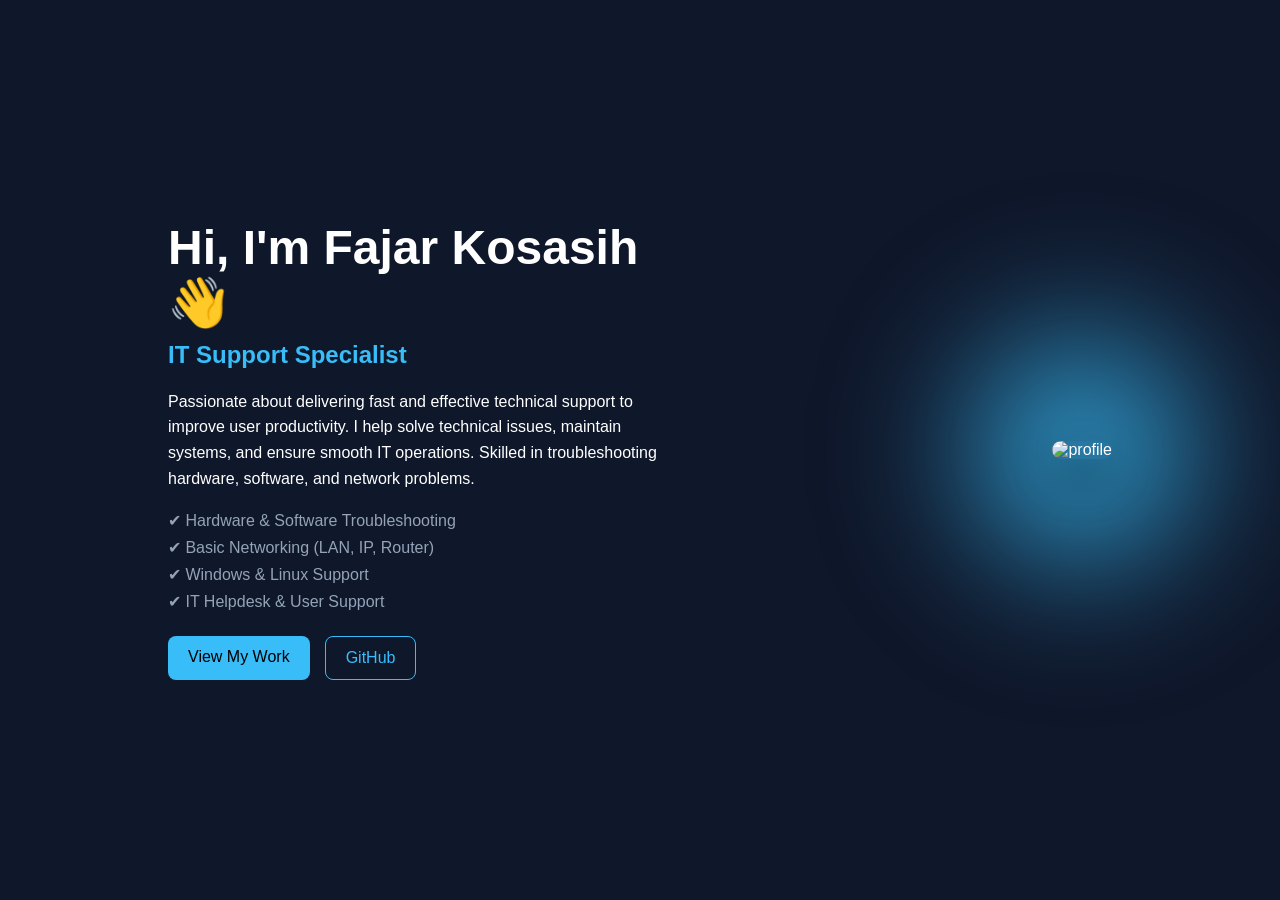
==== index.html @ c36455ab "Add files via upload" ====
<!DOCTYPE html>
<html lang="en">
<head>
    <meta charset="UTF-8">
    <meta name="viewport" content="width=device-width, initial-scale=1.0">
    <title>Fajar | Data Science Portfolio</title>
    <link rel="stylesheet" href="style.css">
    <link rel="stylesheet" href="https://cdnjs.cloudflare.com/ajax/libs/font-awesome/6.5.0/css/all.min.css">
</head>
<body>

<section class="hero">
    
    <div class="hero-content">
        <h1>Hi, I'm Fajar Kosasih 👋</h1>
        <h2>IT Support Specialist</h2>

        <p>
            Passionate about delivering fast and effective technical support to improve user productivity.
            I help solve technical issues, maintain systems, and ensure smooth IT operations.
            Skilled in troubleshooting hardware, software, and network problems.
        </p>
        <ul class="skills">
            <li>✔ Hardware & Software Troubleshooting</li>
            <li>✔ Basic Networking (LAN, IP, Router)</li>
            <li>✔ Windows & Linux Support</li>
            <li>✔ IT Helpdesk & User Support</li>
        </ul>

    <div class="buttons">
        <a href="javascript:void(0)" class="btn-primary" onclick="showProjects()">View My Work</a>
        <a href="https://github.com/" target="_blank" class="btn-secondary">GitHub</a>
    </div>

    </div>

    <div class="hero-image">
        <img src="pp.png" alt="profile">
    </div>
</section>
 <section id="projects" class="projects hidden">
    <h2>My IT Support Projects</h2>
    <p style="margin-bottom:20px; color:#94a3b8;">
    Here are some practical IT support scenarios I have worked on.
</p>

    <div class="project-grid">

        <div class="project-card">
            <h3>IT Helpdesk Ticket Simulation</h3>
            <p>
                Simulated handling of user issues including slow computer, network errors,
                and software installation problems.
            </p>
            <span>Tools: Windows, Remote Desktop</span>
        </div>

        <div class="project-card">
            <h3>Local Network Setup (LAN)</h3>
            <p>
                Configured small office network including IP addressing, router setup,
                and device connectivity testing.
            </p>
            <span>Tools: Router, IP Config, Ping</span>
        </div>

        <div class="project-card">
            <h3>Laptop Troubleshooting & Maintenance</h3>
            <p>
                Diagnosed and fixed hardware/software issues such as overheating,
                slow performance, and OS errors.
            </p>
            <span>Tools: Windows Tools, BIOS</span>
        </div>

    </div>

<footer class="footer">
    <p>© 2026 Fajar. All rights reserved.</p>

    <div class="socials">
        <a href="https://linkedin.com" target="_blank">
            <i class="fab fa-linkedin"></i>
        </a>
        <a href="https://instagram.com" target="_blank">
            <i class="fab fa-instagram"></i>
        </a>
        <a href="https://youtube.com" target="_blank">
            <i class="fab fa-youtube"></i>
        </a>
    </div>
</footer>

</section>

<script src="script.js"></script>
</body>
</html>
---- style.css ----
/* RESET */
* {
    margin: 0;
    padding: 0;
    box-sizing: border-box;
    font-family: 'Segoe UI', sans-serif;
}

html {
    scroll-behavior: smooth;
}

body {
    background: #0f172a;
    color: white;
}

/* CONTAINER */
.hero, .projects {
    max-width: 1200px;
    margin: auto;
    padding: 80px 10%;
}

/* HERO */
.hero {
    display: flex;
    align-items: center;
    justify-content: space-between;
    min-height: 100vh;
    gap: 50px;
}

/* HERO CONTENT */
.hero-content {
    max-width: 500px;
}

.hero h1 {
    font-size: 48px;
    margin-bottom: 10px;
}

.hero h2 {
    font-size: 24px;
    color: #38bdf8;
    margin-bottom: 20px;
}

.hero p {
    margin-bottom: 20px;
    line-height: 1.6;
}

/* HIGHLIGHT */
.highlight {
    color: #38bdf8;
    font-weight: 500;
}

/* SKILLS */
.skills {
    margin-bottom: 25px;
    list-style: none;
}

.skills li {
    margin-bottom: 8px;
    color: #94a3b8;
}

/* BUTTON */
.buttons {
    display: flex;
    gap: 15px;
}

.btn-primary {
    background: #38bdf8;
    color: black;
    padding: 12px 20px;
    border-radius: 8px;
    text-decoration: none;
    font-weight: 500;
}

.btn-secondary {
    border: 1px solid #38bdf8;
    padding: 12px 20px;
    border-radius: 8px;
    text-decoration: none;
    color: #38bdf8;
}

/* IMAGE */
.hero-image {
    position: relative;
}

.hero-image img {
    width: 320px;
    border-radius: 20px;
    box-shadow: 0 20px 40px rgba(0,0,0,0.4);
    transition: transform 0.3s ease;
}

.hero-image img:hover {
    transform: translateY(-10px) scale(1.02);
}

/* GLOW EFFECT */
.hero-image::before {
    content: "";
    position: absolute;
    width: 350px;
    height: 350px;
    background: radial-gradient(circle, #38bdf8, transparent 70%);
    top: 50%;
    left: 50%;
    transform: translate(-50%, -50%);
    filter: blur(60px);
    z-index: -1;
}

/* PROJECTS */
.projects {
    background: #020617;
    margin-top: 80px;
}

.projects h2 {
    font-size: 32px;
    margin-bottom: 20px;
}

.project-grid {
    display: grid;
    grid-template-columns: repeat(auto-fit, minmax(250px, 1fr));
    gap: 25px;
}

/* CARD */
.project-card {
    background: #0f172a;
    padding: 25px;
    border-radius: 15px;
    border: 1px solid rgba(255,255,255,0.05);
    transition: 0.3s;
}

.project-card:hover {
    transform: translateY(-8px);
    border: 1px solid #38bdf8;
}

.project-card h3 {
    margin-bottom: 10px;
}

.project-card p {
    font-size: 14px;
    margin-bottom: 15px;
    color: #94a3b8;
}

.project-card span {
    font-size: 12px;
    color: #38bdf8;
}

/* ANIMATION */
.hidden {
    display: none;
}

.show {
    display: block;
    animation: fadeIn 0.6s ease;
}

@keyframes fadeIn {
    from {
        opacity: 0;
        transform: translateY(20px);
    }
    to {
        opacity: 1;
        transform: translateY(0);
    }
}

.footer {
    margin-top: 100px;
    padding: 30px 10%;
    border-top: 1px solid rgba(255,255,255,0.1);
    display: flex;
    justify-content: space-between;
    align-items: center;
    color: #94a3b8;
    font-size: 14px;
}

/* SOCIAL ICON */
.footer .socials {
    display: flex;
    gap: 20px;
}

.footer .socials a {
    color: #94a3b8;
    font-size: 18px;
    transition: 0.3s;
}

/* HOVER EFFECT */
.footer .socials a:hover {
    color: #38bdf8;
    transform: translateY(-3px);
}

.footer {
    backdrop-filter: blur(10px);
}

/* 🔥 RESPONSIVE (WAJIB) */
@media (max-width: 768px) {
    .hero {
        flex-direction: column;
        text-align: center;
    }

    .hero-image img {
        width: 250px;
    }

    .buttons {
        justify-content: center;
        flex-wrap: wrap;
    }
        .footer {
        flex-direction: column;
        gap: 15px;
        text-align: center;
    }
}
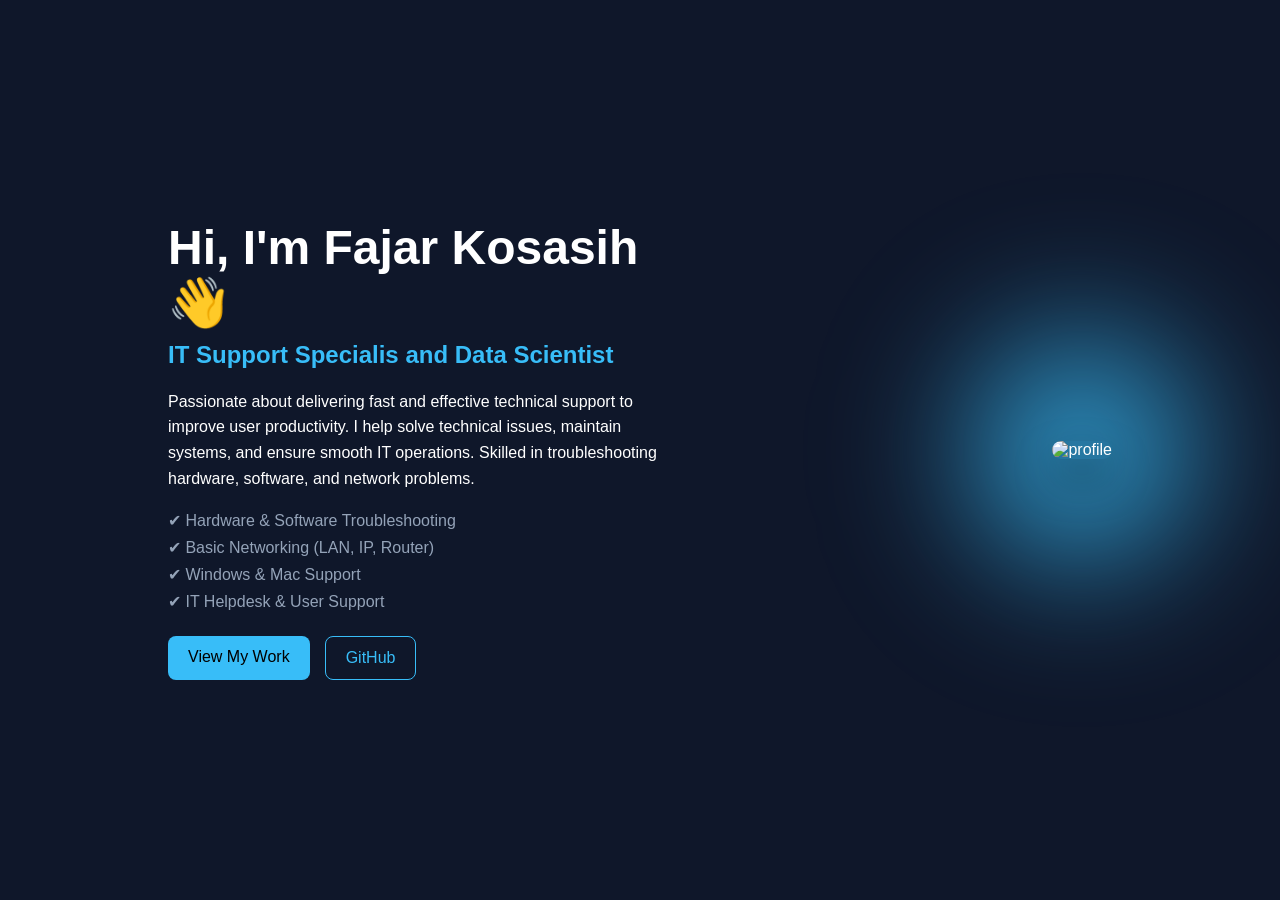
==== commit f420765c: "update main html" ====
--- a/index.html
+++ b/index.html
@@ -3,7 +3,7 @@
 <head>
     <meta charset="UTF-8">
     <meta name="viewport" content="width=device-width, initial-scale=1.0">
-    <title>Fajar | Data Science Portfolio</title>
+    <title>Fajar | IT Support & Data Science Portfolio</title>
     <link rel="stylesheet" href="style.css">
     <link rel="stylesheet" href="https://cdnjs.cloudflare.com/ajax/libs/font-awesome/6.5.0/css/all.min.css">
 </head>
@@ -13,7 +13,7 @@
     
     <div class="hero-content">
         <h1>Hi, I'm Fajar Kosasih 👋</h1>
-        <h2>IT Support Specialist</h2>
+        <h2>IT Support Specialis and Data Scientist</h2>
 
         <p>
             Passionate about delivering fast and effective technical support to improve user productivity.
@@ -23,7 +23,7 @@
         <ul class="skills">
             <li>✔ Hardware & Software Troubleshooting</li>
             <li>✔ Basic Networking (LAN, IP, Router)</li>
-            <li>✔ Windows & Linux Support</li>
+            <li>✔ Windows & Mac Support</li>
             <li>✔ IT Helpdesk & User Support</li>
         </ul>
 
@@ -75,17 +75,74 @@
 
     </div>
 
+    <br>
+<section class="certificates">
+    <h2>Certificates</h2>
+    <p class="certificate-subtitle">
+        Some certifications that support my journey in IT Support and Data Science.
+    </p>
+<br>
+    <div class="certificate-grid">
+
+        <div class="certificate-card">
+            <div class="certificate-icon">
+                <i class="fas fa-certificate"></i>
+            </div>
+            <h3>Google IT Support</h3>
+            <p>Completed training in troubleshooting, networking, system administration, and IT support fundamentals.</p>
+            <span>Google Career Certificates · 2025</span>
+            <a href="#" target="_blank">View Certificate</a>
+        </div>
+
+        <div class="certificate-card">
+            <div class="certificate-icon">
+                <i class="fas fa-chart-line"></i>
+            </div>
+            <h3>Introduction Data Science</h3>
+            <p>Learned data cleaning, visualization, and introductory machine learning concepts.</p>
+            <span>Cisco · 2026</span>
+            <a href="https://www.credly.com/badges/a8bcd3e0-f4ed-4aec-8d95-260b77bddfb9/public_url" target="_blank">View Certificate</a>
+        </div>
+
+        <div class="certificate-card">
+            <div class="certificate-icon">
+                <i class="fas fa-network-wired"></i>
+            </div>
+            <h3>Web Development</h3>
+            <p>Create a website using HTML, CSS, Javascript and also Wordpress.</p>
+            <span>MySkill · 2024</span>
+            <a href="https://member.codingstudio.id/certificate/75C105794B-75B51A5453-75B51A0826" target="_blank">View Certificate</a>
+        </div>
+
+    </div>
+</section>
+
+<section class="contact-section">
+    <div class="contact-box">
+        <h2>Let's Work Together</h2>
+        <p>
+            I'm open to IT Support, Helpdesk, and beginner Data Science opportunities.
+            Feel free to contact me directly via WhatsApp.
+        </p>
+
+        <a href="https://wa.me/6289663485537" target="_blank" class="contact-btn">
+            <i class="fab fa-whatsapp"></i>
+            Contact Me on WhatsApp
+        </a>
+    </div>
+</section>
+
 <footer class="footer">
     <p>© 2026 Fajar. All rights reserved.</p>
 
     <div class="socials">
-        <a href="https://linkedin.com" target="_blank">
+        <a href="https://www.linkedin.com/in/afajarkosasih/" target="_blank">
             <i class="fab fa-linkedin"></i>
         </a>
-        <a href="https://instagram.com" target="_blank">
+        <a href="https://www.instagram.com/afajar_k/" target="_blank">
             <i class="fab fa-instagram"></i>
         </a>
-        <a href="https://youtube.com" target="_blank">
+        <a href="https://www.youtube.com/@epankila" target="_blank">
             <i class="fab fa-youtube"></i>
         </a>
     </div>
--- a/style.css
+++ b/style.css
@@ -242,4 +242,148 @@
         gap: 15px;
         text-align: center;
     }
+}
+
+.certificates {
+    gap: 24px;
+}
+
+.certificate-card {
+    background: rgba(15, 23, 42, 0.8);
+    border: 1px solid rgba(255,255,255,0.08);
+    border-radius: 18px;
+    padding: 28px;
+    transition: all 0.3s ease;
+    backdrop-filter: blur(12px);
+}
+
+.certificate-card:hover {
+    transform: translateY(-8px);
+    border-color: rgba(56, 189, 248, 0.7);
+    box-shadow: 0 20px 40px rgba(0,0,0,0.25);
+}
+
+.certificate-icon {
+    width: 52px;
+    height: 52px;
+    border-radius: 14px;
+    background: rgba(56, 189, 248, 0.12);
+    color: #38bdf8;
+    display: flex;
+    align-items: center;
+    justify-content: center;
+    font-size: 22px;
+    margin-bottom: 18px;
+}
+
+.certificate-card h3 {
+    font-size: 20px;
+    margin-bottom: 12px;
+}
+
+.certificate-card p {
+    color: #94a3b8;
+    line-height: 1.6;
+    font-size: 14px;
+    margin-bottom: 18px;
+}
+
+.certificate-card span {
+    display: block;
+    color: #38bdf8;
+    font-size: 13px;
+    margin-bottom: 18px;
+}
+
+.certificate-card a {
+    display: inline-block;
+    text-decoration: none;
+    color: white;
+    border-bottom: 1px solid rgba(255,255,255,0.25);
+    padding-bottom: 2px;
+    transition: 0.3s;
+}
+
+.certificate-card a:hover {
+    color: #38bdf8;
+    border-color: #38bdf8;
+}
+
+@media (max-width: 768px) {
+    .certificates {
+        text-align: center;
+    }
+
+    .certificate-subtitle {
+        margin-left: auto;
+        margin-right: auto;
+    }
+
+    .certificate-icon {
+        margin: 0 auto 18px;
+    }
+}
+/* CONTACT SECTION */
+.contact-section {
+    max-width: 1200px;
+    margin: 0 auto;
+    padding: 20px 10% 80px;
+}
+
+.contact-box {
+    background: linear-gradient(135deg, rgba(15,23,42,0.95), rgba(30,41,59,0.95));
+    border: 1px solid rgba(56, 189, 248, 0.15);
+    border-radius: 22px;
+    padding: 40px;
+    text-align: center;
+}
+
+.contact-box h2 {
+    font-size: 30px;
+    margin-bottom: 14px;
+}
+
+.contact-box p {
+    max-width: 620px;
+    margin: 0 auto 28px;
+    color: #94a3b8;
+    line-height: 1.7;
+}
+
+.contact-btn {
+    display: inline-flex;
+    align-items: center;
+    gap: 12px;
+    padding: 14px 28px;
+    border-radius: 999px;
+    background: #25D366;
+    color: white;
+    text-decoration: none;
+    font-weight: 600;
+    transition: all 0.3s ease;
+    box-shadow: 0 12px 30px rgba(37, 211, 102, 0.25);
+}
+
+.contact-btn i {
+    font-size: 20px;
+}
+
+.contact-btn:hover {
+    transform: translateY(-3px);
+    box-shadow: 0 18px 40px rgba(37, 211, 102, 0.35);
+}
+
+@media (max-width: 768px) {
+    .contact-box {
+        padding: 30px 22px;
+    }
+
+    .contact-box h2 {
+        font-size: 24px;
+    }
+
+    .contact-btn {
+        width: 100%;
+        justify-content: center;
+    }
 }
